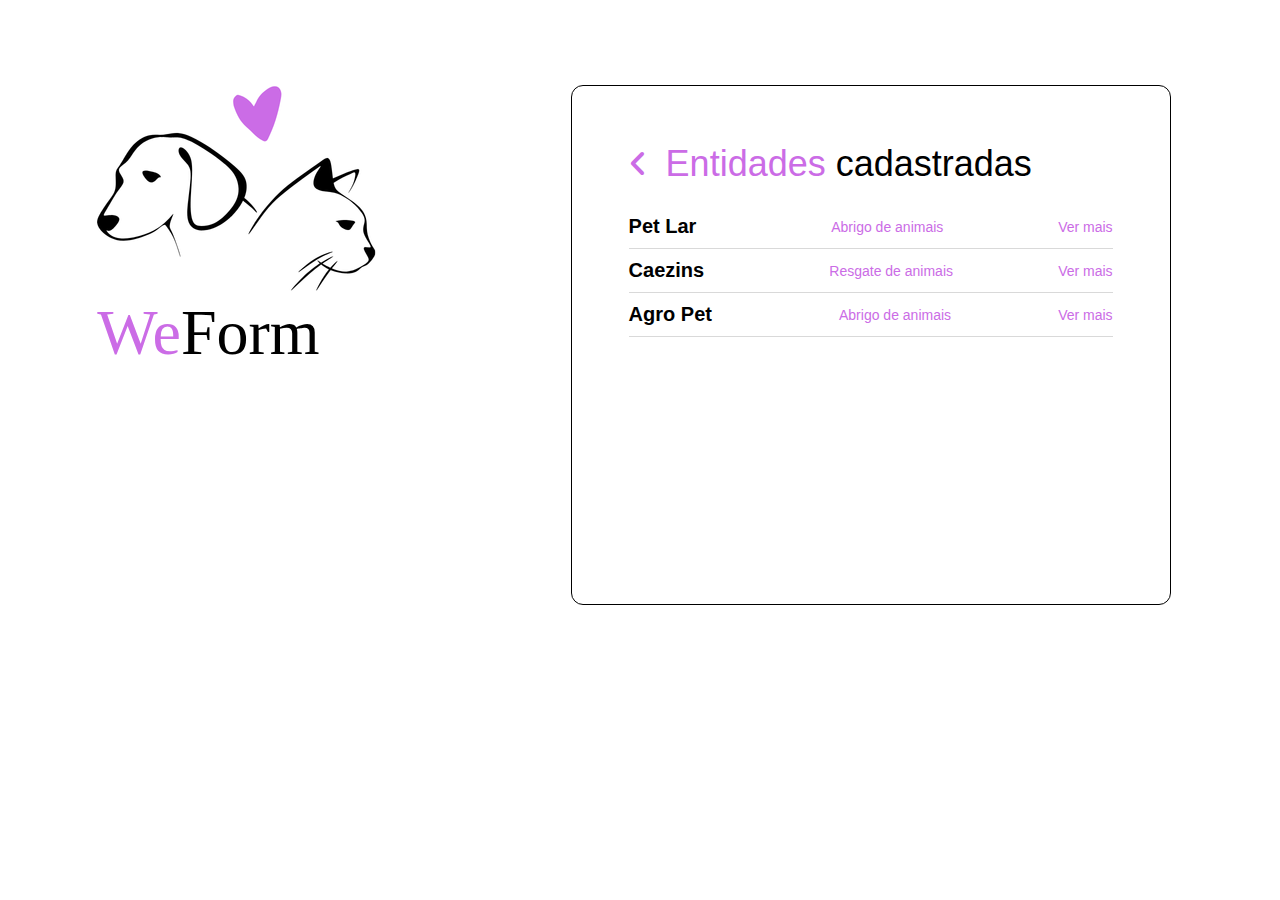
==== EntidadesRegistradas.html @ 92c79071 "commit" ====
<!DOCTYPE html>
<html lang="pt-br">
<head>
    <meta charset="UTF-8">
    <meta name="viewport" content="width=device-width, initial-scale=1.0">
    <title>WeForm -Entidades</title>
    <link rel="stylesheet" href="assets/fontawesome-free-6.5.2-web/fontawesome-free-6.5.2-web/css/all.css">
    <link rel="stylesheet" href="style2.css">
</head>
<body class="content">
    <aside>
        <img src="assets/animals.png" alt="">
        <h1><span>We</span>Form</h1>
    </aside>

    <main>
        <header>
            <a href="index.html">
                <i class="fa-solid fa-angle-left"></i>
            </a>
            <h2><span>Entidades</span> cadastradas</h2>
        </header>
        <div class="entidade-list">
            <div class="entidade">
                <h3>Pet Lar</h3>
                <span class="specialization">Abrigo de animais</span>
                <a href="https://www.petlove.com.br/doacoes" class="view-more">Ver mais</a>
            </div>
            <div class="entidade">
                <h3>Caezins</h3>
                <span class="specialization">Resgate de animais</span>
                <a href="https://www.petlove.com.br/doacoes" class="view-more">Ver mais</a>
            </div>
            <div class="entidade">
                <h3>Agro Pet</h3>
                <span class="specialization">Abrigo de animais</span>
                <a href="https://www.petlove.com.br/doacoes" class="view-more">Ver mais</a>
            </div>
        </div>
    </main>
</body>
</html>
---- style2.css ----
* {
    margin: 0;
    padding: 0;
    box-sizing: border-box;
}
:root {
    font-size: 62.5%;
    --default-border: 0.1rem solid rgba(0, 0, 0, 15);
    --default-border-radius: 1.2rem;
}
body {
    font-family: Roboto, sans-serif;
    font-size: 1.4rem;
}
.content {
    display: grid;
    grid-template-areas: 
    ". . . . ."
    ". hero . form ."
    ". hero . form ."
    ". . . . .";
    gap: 8.5rem;
}
main {
    grid-area: form;
}
aside {
    grid-area: hero;
}
aside h1 {
    font-family: Roboto;
    font-size: 64px;
    font-weight: 500;
    line-height: 75px;
    text-align: left;
}
span {
    color: #CB6CE6;
}
main {
    width: 60rem;
    height: 52rem;
    border: 0.1rem solid rgba(0, 0, 0, 15);
    padding-top: 4.4rem;
    padding: 5.7rem;
    border-radius: 1.2rem;
}
main .action a {
    background-color: #35E6e9;
    height: 5.5rem;
    font-size: 2.4rem;
    border-radius: 1.2rem;
    color: white;
    text-decoration: none;
    display: flex;
    justify-content: center;
    align-items: center;
    margin-top: 1rem;
}
main h2 {
    max-width: 43rem;
    font-size: 3.6rem;
    font-weight: 500;
}
main .action {
    display: flex;
    flex-flow: column;
}
main form input, main form select {
    width: 45.9rem;
    height: 5.5rem;
    background-color: white;
    border: 0.1rem solid rgba(0, 0, 0, 15);
    border-radius: 1.2rem;
    margin-bottom: 1.6rem;
}
main form label {
    font-size: 1.8rem;
    font-weight: 400rem;
    text-transform: lowercase;
    margin-bottom: 1rem;
    display: block;
}
main header {
    display: flex;
    align-items: center;
    gap: 1.8rem;
}
main header i {
    color: #CB6CE6;
    font-size: 3rem;
}
main form {
    margin-top: 1.6rem;
}
main button {
    color: #CB6CE6;
}
.entidade-list {
    margin-top: 2rem;
}
.entidade {
    display: flex;
    align-items: center;
    justify-content: space-between;
    padding: 1rem 0;
    border-bottom: 0.1rem solid rgba(0, 0, 0, 0.15);
}
.entidade h3 {
    font-size: 2rem;
    margin-right: 2rem;
}
.entidade .especialização {
    font-size: 1.4rem;
    color: #666;
    margin-right: 2rem;
    background-color: #f1f1f1;
    padding: 0.5rem 1rem;
    border-radius: 1rem;
}
.entidade .view-more {
    font-size: 1.4rem;
    color: #CB6CE6;
    text-decoration: none;
}
p{
    text-align: center;
}
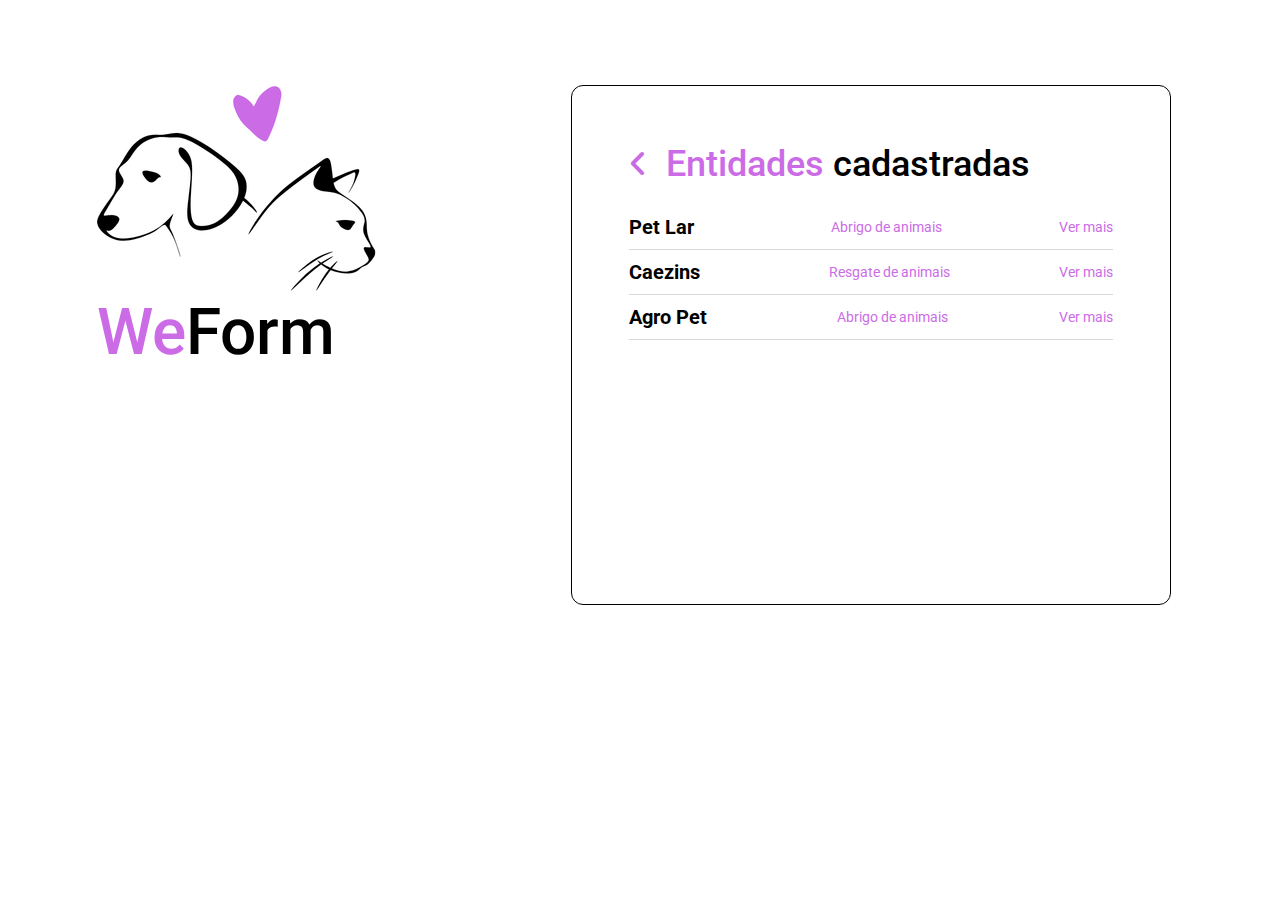
==== commit c36d735c: "commit 2" ====
--- a/EntidadesRegistradas.html
+++ b/EntidadesRegistradas.html
@@ -6,6 +6,7 @@
     <title>WeForm -Entidades</title>
     <link rel="stylesheet" href="assets/fontawesome-free-6.5.2-web/fontawesome-free-6.5.2-web/css/all.css">
     <link rel="stylesheet" href="style2.css">
+    <link href="https://fonts.googleapis.com/css2?family=Roboto:ital,wght@0,100;0,300;0,400;0,500;0,700;0,900;1,100;1,300;1,400;1,500;1,700;1,900&display=swap" rel="stylesheet">
 </head>
 <body class="content">
     <aside>
--- a/style2.css
+++ b/style2.css
@@ -32,6 +32,7 @@
     font-size: 64px;
     font-weight: 500;
     line-height: 75px;
+    letter-spacing: 0em;
     text-align: left;
 }
 span {
